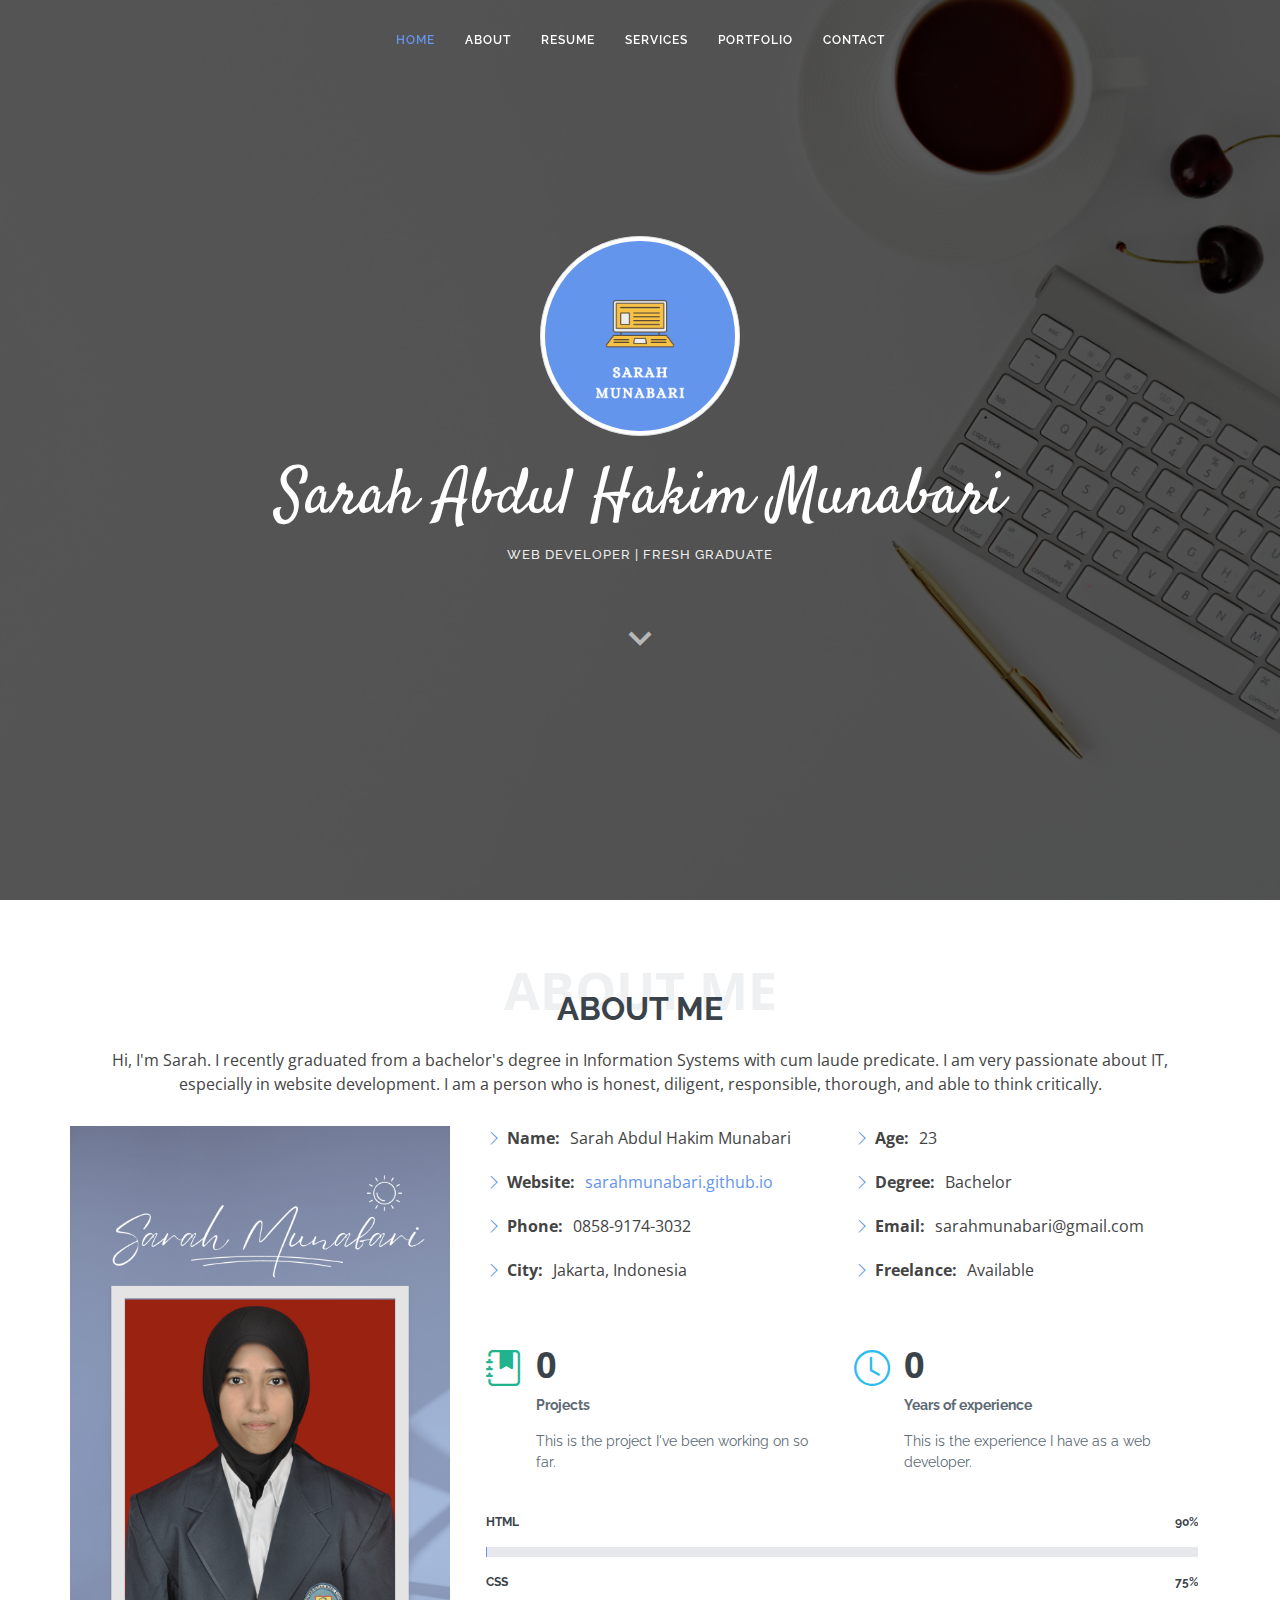
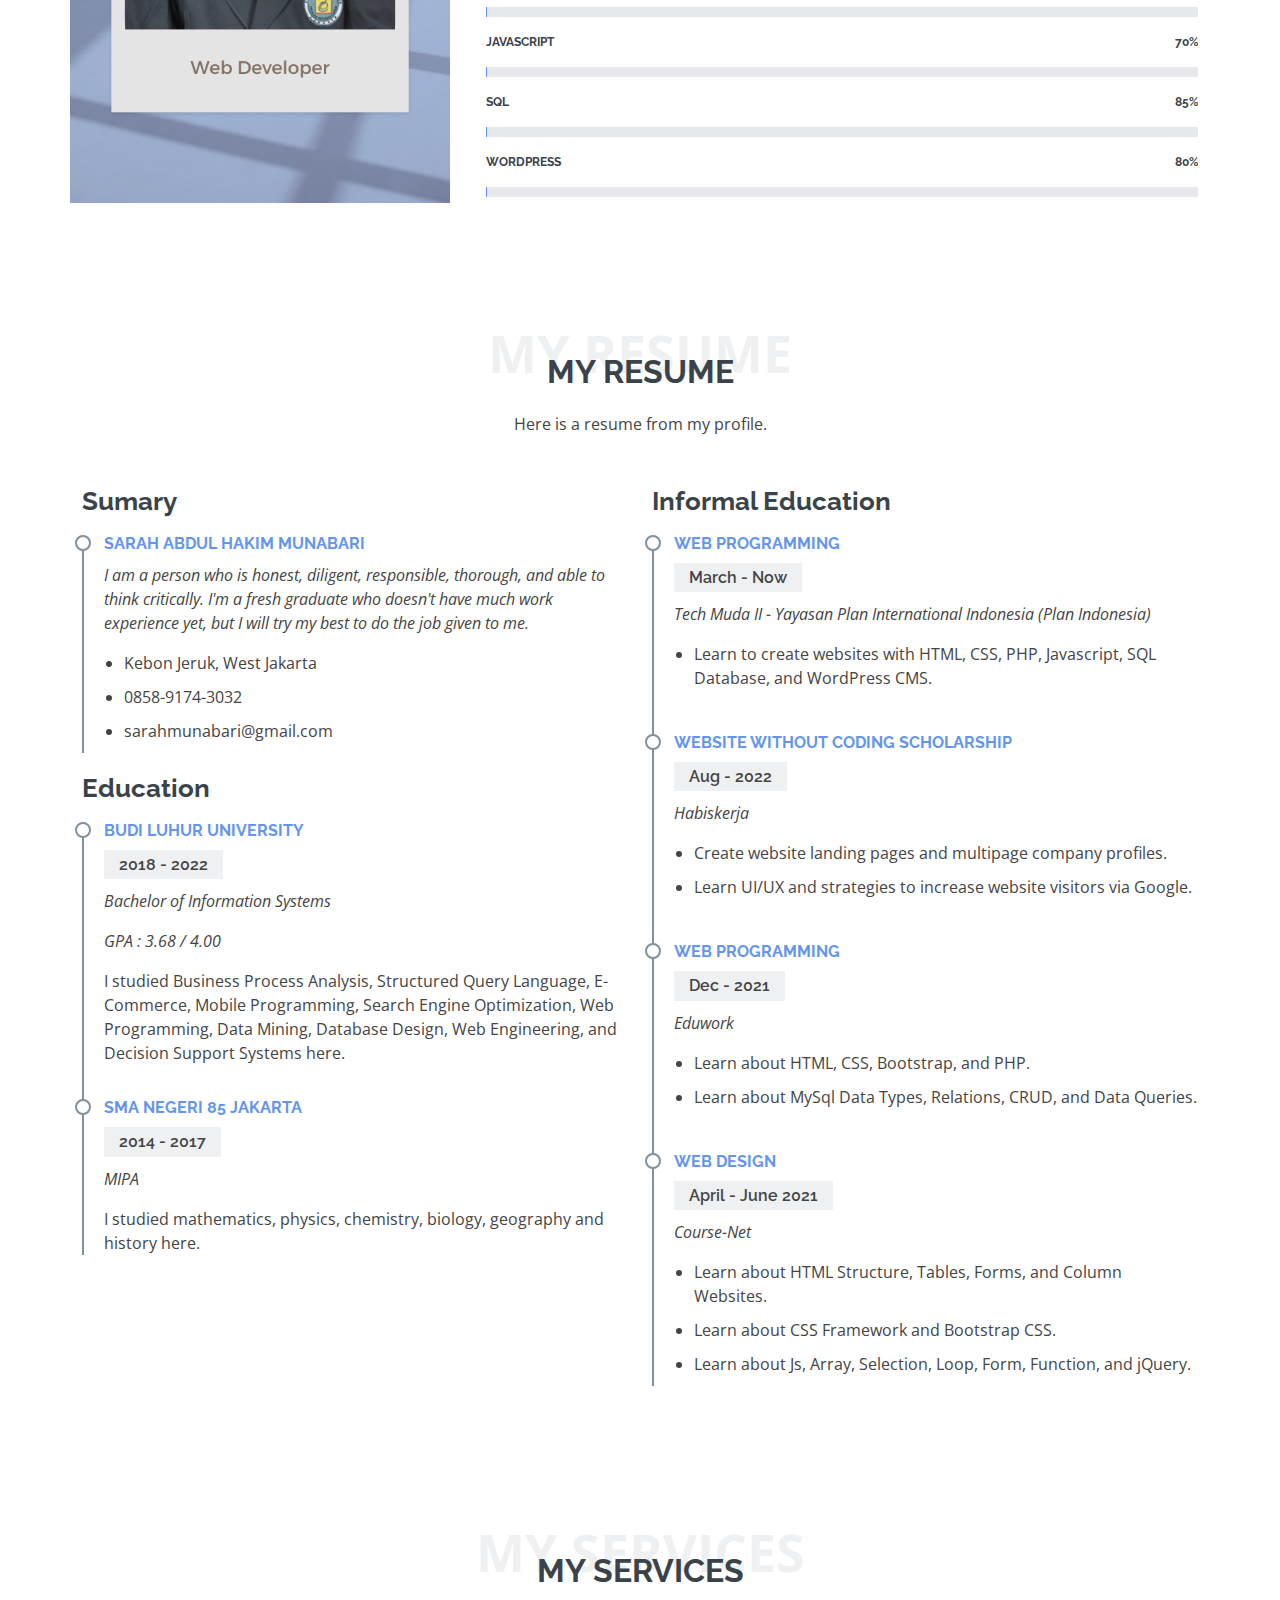
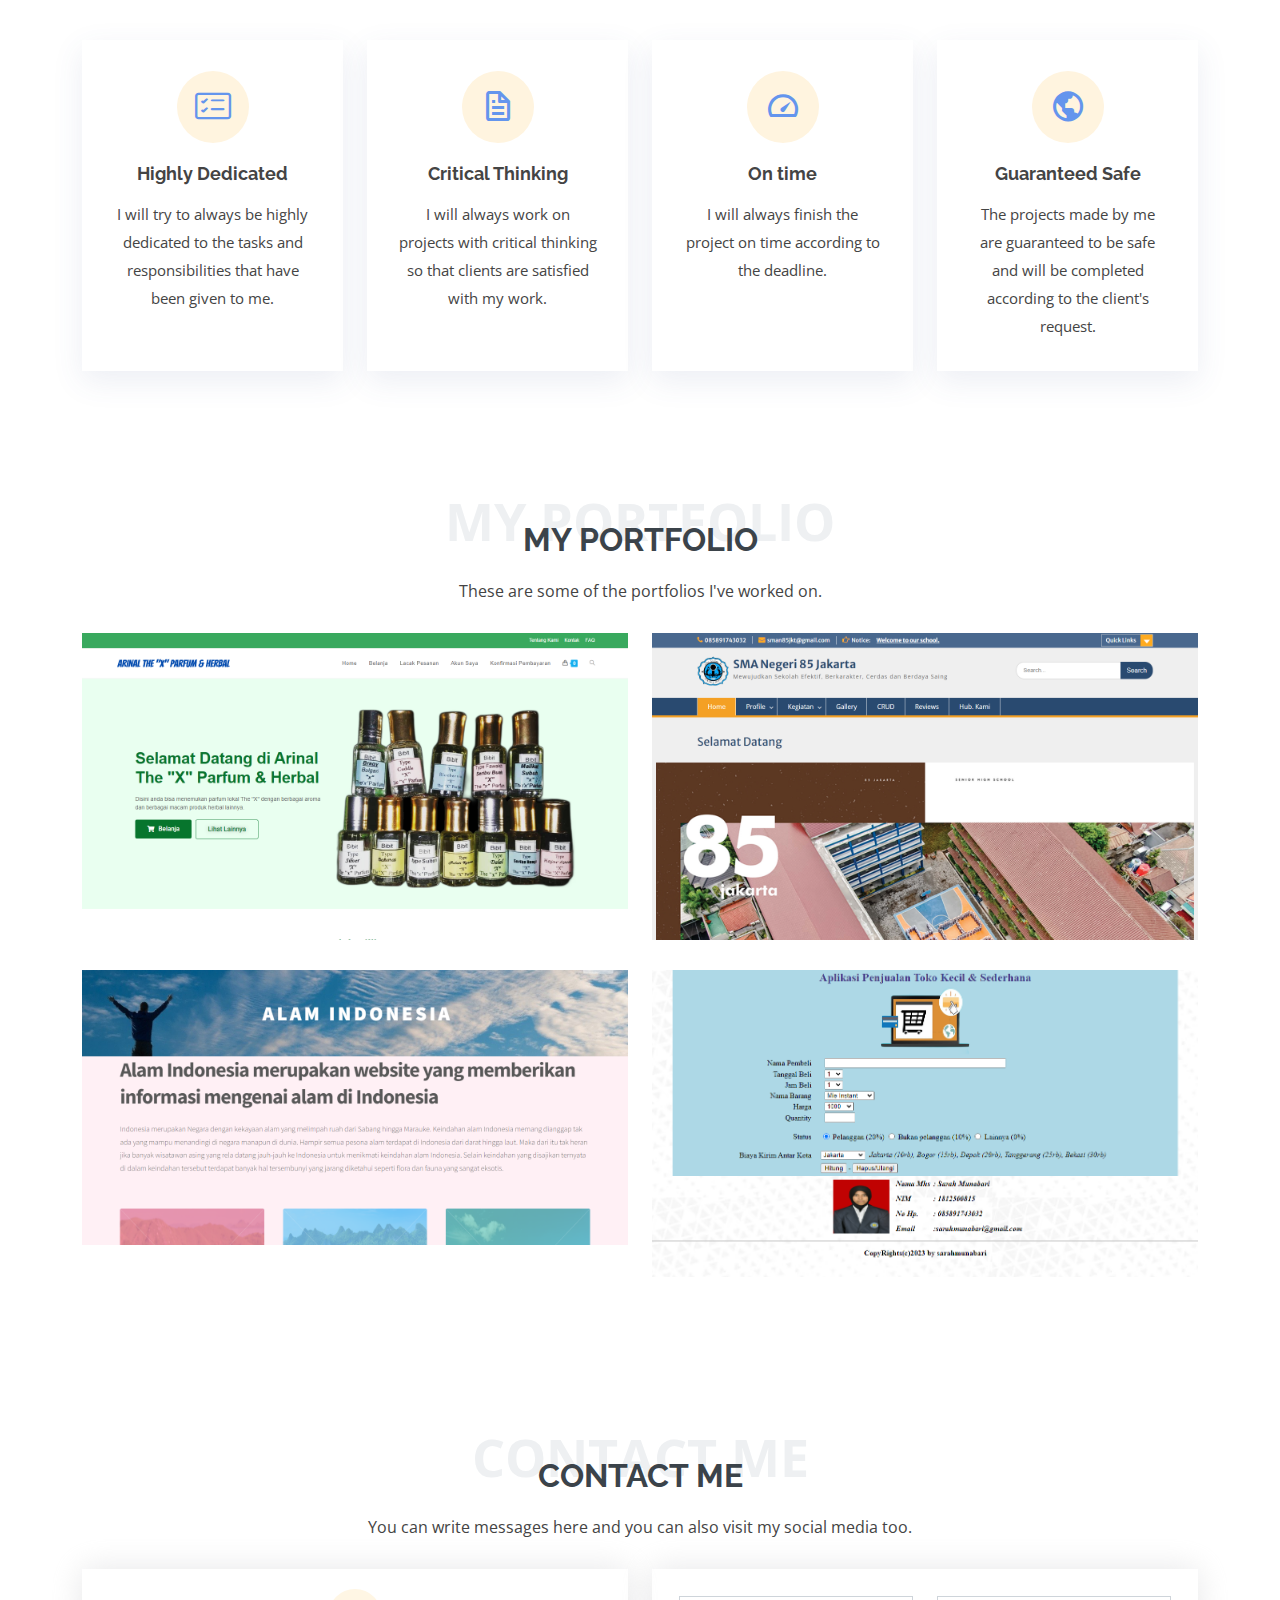
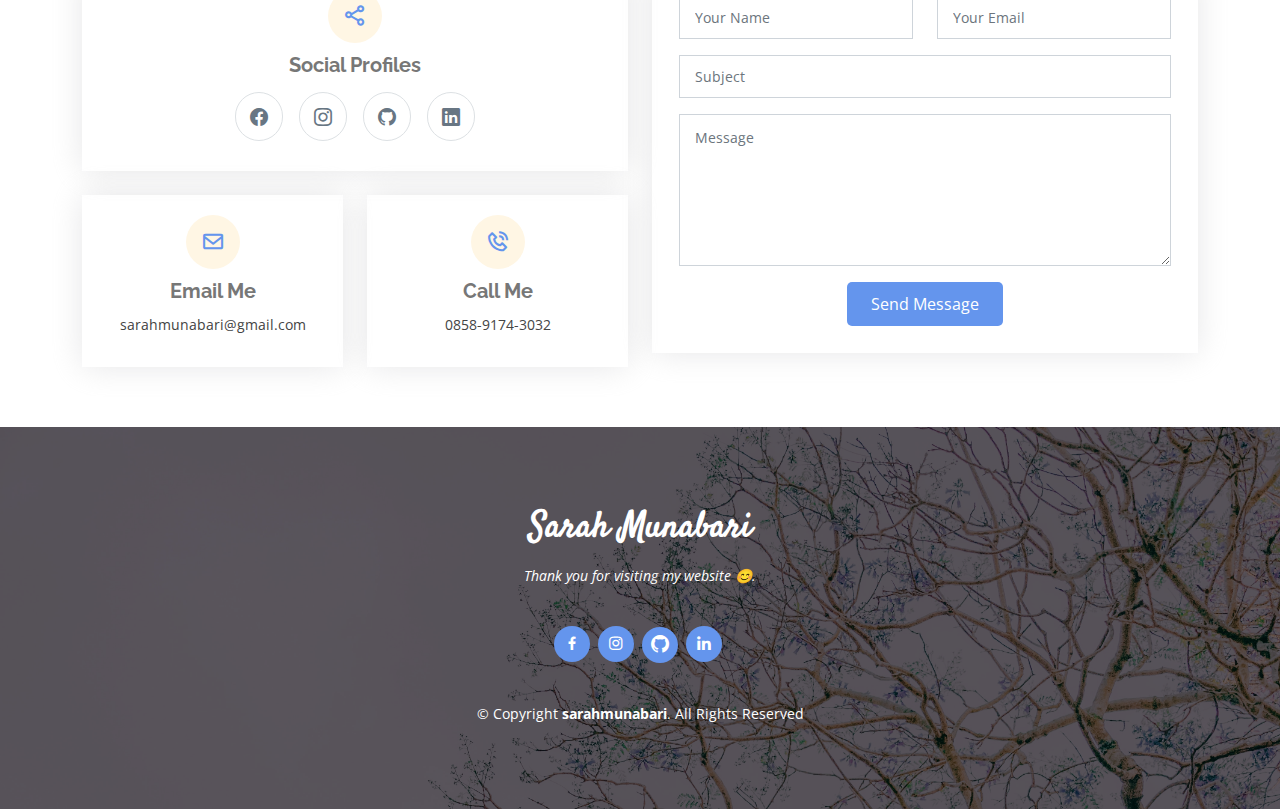
==== index.html @ 8905c10e "first commit" ====
<!DOCTYPE html>
<html lang="en">

<head>
  <meta charset="utf-8">
  <meta content="width=device-width, initial-scale=1.0" name="viewport">

  <title>My Portfolio | Sarah Munabari</title>
  <meta content="" name="description">
  <meta content="" name="keywords">

  <!-- Favicons -->
  <link href="assets/img/logo.png" rel="icon">
  <link href="assets/img/logo.png" rel="sarahmunabari-icon">

  <!-- Google Fonts -->
  <link href="https://fonts.googleapis.com/css?family=Open+Sans:300,300i,400,400i,600,600i,700,700i|Raleway:300,300i,400,400i,500,500i,600,600i,700,700i|Satisfy" rel="stylesheet">

  <!-- Vendor CSS Files -->
  <link href="assets/vendor/bootstrap/css/bootstrap.min.css" rel="stylesheet">
  <link href="assets/vendor/bootstrap-icons/bootstrap-icons.css" rel="stylesheet">
  <link href="assets/vendor/boxicons/css/boxicons.min.css" rel="stylesheet">
  <link href="assets/vendor/glightbox/css/glightbox.min.css" rel="stylesheet">
  <link href="assets/vendor/swiper/swiper-bundle.min.css" rel="stylesheet">

  <!-- Template Main CSS File -->
  <link href="assets/css/style.css" rel="stylesheet">

</head>

<body>

  <!-- ======= Header ======= -->
  <header id="header" class="fixed-top d-flex justify-content-center align-items-center header-transparent">

    <nav id="navbar" class="navbar">
      <ul>
        <li><a class="nav-link scrollto active" href="#hero">Home</a></li>
        <li><a class="nav-link scrollto" href="#about">About</a></li>
        <li><a class="nav-link scrollto" href="#resume">Resume</a></li>
        <li><a class="nav-link scrollto" href="#services">Services</a></li>
        <li><a class="nav-link scrollto " href="#portfolio">Portfolio</a></li>
        <li><a class="nav-link scrollto" href="#contact">Contact</a></li>
      </ul>
      <i class="bi bi-list mobile-nav-toggle"></i>
    </nav><!-- .navbar -->

  </header><!-- End Header -->

  <!-- ======= Hero Section ======= -->
  <section id="hero">
    <div class="hero-container">
      <img src="assets/img/logo.png" alt="Logo Sarah Munabari" width="200" class="rounded-circle img-thumbnail">
      <br>
      <h1>Sarah Abdul Hakim Munabari</h1>
      <h2>Web Developer | Fresh Graduate</h2>
      <a href="#about" class="btn-scroll scrollto" title="Scroll Down"><i class="bx bx-chevron-down"></i></a>
    </div>
  </section><!-- End Hero -->

  <main id="main">

    <!-- ======= About Me Section ======= -->
    <section id="about" class="about">
      <div class="container">

        <div class="section-title">
          <span>About Me</span>
          <h2>About Me</h2>
          <p>Hi, I'm Sarah. I recently graduated from a bachelor's degree in Information Systems with
            cum laude predicate. I am very passionate about IT, especially in website development. I am a person
            who is honest, diligent, responsible, thorough, and able to think critically.</p>
        </div>

        <div class="row">
          <div class="image col-lg-4 d-flex align-items-stretch justify-content-center justify-content-lg-start"></div>
          <div class="col-lg-8 d-flex flex-column align-items-stretch">
            <div class="content ps-lg-4 d-flex flex-column justify-content-center">
              <div class="row">
                <div class="col-lg-6">
                  <ul>
                    <li><i class="bi bi-chevron-right"></i> <strong>Name:</strong> <span>Sarah Abdul Hakim Munabari</span></li>
                    <li><i class="bi bi-chevron-right"></i> <strong>Website:</strong> <span><a href="https://www.sarahmunabari.github.io" class="website">sarahmunabari.github.io</a></span></li>
                    <li><i class="bi bi-chevron-right"></i> <strong>Phone:</strong> <span>0858-9174-3032</span></li>
                    <li><i class="bi bi-chevron-right"></i> <strong>City:</strong> <span>Jakarta, Indonesia</span></li>
                  </ul>
                </div>
                <div class="col-lg-6">
                  <ul>
                    <li><i class="bi bi-chevron-right"></i> <strong>Age:</strong> <span>23</span></li>
                    <li><i class="bi bi-chevron-right"></i> <strong>Degree:</strong> <span>Bachelor</span></li>
                    <li><i class="bi bi-chevron-right"></i> <strong>Email:</strong> <span>sarahmunabari@gmail.com</span></li>
                    <li><i class="bi bi-chevron-right"></i> <strong>Freelance:</strong> <span>Available</span></li>
                  </ul>
                </div>
              </div>
              <div class="row mt-n4">
                <div class="col-md-6 mt-5 d-md-flex align-items-md-stretch">
                  <div class="count-box">
                    <i class="bi bi-journal-bookmark-fill" style="color: #20b38e;"></i>
                    <span data-purecounter-start="0" data-purecounter-end="5" data-purecounter-duration="1" class="purecounter"></span>
                    <p><strong>Projects</strong></p>
                    <p>This is the project I've been working on so far.</p>
                  </div>
                </div>

                <div class="col-md-6 mt-5 d-md-flex align-items-md-stretch">
                  <div class="count-box">
                    <i class="bi bi-clock" style="color: #2cbdee;"></i>
                    <span data-purecounter-start="0" data-purecounter-end="2" data-purecounter-duration="1" class="purecounter"></span>
                    <p><strong>Years of experience</strong></p>
                    <p>This is the experience I have as a web developer.</p>
                  </div>
                </div>
              </div>
            </div><!-- End .content-->

            <div class="skills-content ps-lg-4">
              <div class="progress">
                <span class="skill">HTML <i class="val">90%</i></span>
                <div class="progress-bar-wrap">
                  <div class="progress-bar" role="progressbar" aria-valuenow="90" aria-valuemin="0" aria-valuemax="100"></div>
                </div>
              </div>

              <div class="progress">
                <span class="skill">CSS <i class="val">75%</i></span>
                <div class="progress-bar-wrap">
                  <div class="progress-bar" role="progressbar" aria-valuenow="75" aria-valuemin="0" aria-valuemax="100"></div>
                </div>
              </div>

              <div class="progress">
                <span class="skill">JavaScript <i class="val">70%</i></span>
                <div class="progress-bar-wrap">
                  <div class="progress-bar" role="progressbar" aria-valuenow="70" aria-valuemin="0" aria-valuemax="100"></div>
                </div>
              </div>

              <div class="progress">
                <span class="skill">SQL <i class="val">85%</i></span>
                <div class="progress-bar-wrap">
                  <div class="progress-bar" role="progressbar" aria-valuenow="85" aria-valuemin="0" aria-valuemax="100"></div>
                </div>
              </div>

              <div class="progress">
                <span class="skill">WordPress <i class="val">80%</i></span>
                <div class="progress-bar-wrap">
                  <div class="progress-bar" role="progressbar" aria-valuenow="80" aria-valuemin="0" aria-valuemax="100"></div>
                </div>
              </div>
            </div>

          </div>
        </div>

      </div>
    </section><!-- End About Me Section -->

    <!-- ======= My Resume Section ======= -->
    <section id="resume" class="resume">
      <div class="container">

        <div class="section-title">
          <span>My Resume</span>
          <h2>My Resume</h2>
          <p>Here is a resume from my profile.</p>
        </div>

        <div class="row">
          <div class="col-lg-6">
            <h3 class="resume-title">Sumary</h3>
            <div class="resume-item pb-0">
              <h4>Sarah Abdul Hakim Munabari</h4>
              <p><em>I am a person who is honest, diligent, responsible, thorough, and able to think critically. I'm a fresh graduate who doesn't have much work experience yet, but I will try my best to do the job given to me.</em></p>
              <p>
              <ul>
                <li>Kebon Jeruk, West Jakarta</li>
                <li>0858-9174-3032</li>
                <li>sarahmunabari@gmail.com</li>
              </ul>
              </p>
            </div>

            <h3 class="resume-title">Education</h3>
            <div class="resume-item">
              <h4>Budi Luhur University</h4>
              <h5>2018 - 2022</h5>
              <p><em>Bachelor of Information Systems</em></p>
              <p><em>GPA : 3.68 / 4.00</em></p>
              <p>I studied Business Process Analysis, Structured Query Language, E-Commerce, Mobile Programming, Search Engine Optimization, Web Programming, Data Mining, Database Design, Web Engineering, and Decision Support Systems here.</p>
            </div>
            <div class="resume-item">
              <h4>SMA Negeri 85 Jakarta</h4>
              <h5>2014 - 2017</h5>
              <p><em>MIPA</em></p>
              <p>I studied mathematics, physics, chemistry, biology, geography and history here.</p>
            </div>
          </div>
          <div class="col-lg-6">
            <h3 class="resume-title">Informal Education</h3>
            <div class="resume-item">
              <h4>Web Programming</h4>
              <h5>March - Now</h5>
              <p><em>Tech Muda II - Yayasan Plan International Indonesia (Plan Indonesia)</em></p>
              <p>
              <ul>
                <li>Learn to create websites with HTML, CSS, PHP, Javascript, SQL Database, and WordPress CMS.</li>
              </ul>
              </p>
            </div>
            <div class="resume-item">
              <h4>Website Without Coding Scholarship</h4>
              <h5>Aug - 2022</h5>
              <p><em>Habiskerja</em></p>
              <p>
              <ul>
                <li>Create website landing pages and multipage company profiles.</li>
                <li>Learn UI/UX and strategies to increase website visitors via Google.</li>
              </ul>
              </p>
            </div>
            <div class="resume-item">
              <h4>Web Programming</h4>
              <h5>Dec - 2021</h5>
              <p><em>Eduwork</em></p>
              <p>
              <ul>
                <li>Learn about HTML, CSS, Bootstrap, and PHP.</li>
                <li>Learn about MySql Data Types, Relations, CRUD, and Data Queries.</li>
              </ul>
              </p>
            </div>
            <div class="resume-item">
              <h4>Web Design</h4>
              <h5>April - June 2021</h5>
              <p><em>Course-Net</em></p>
              <p>
              <ul>
                <li>Learn about HTML Structure, Tables, Forms, and Column Websites.</li>
                <li>Learn about CSS Framework and Bootstrap CSS.</li>
                <li>Learn about Js, Array, Selection, Loop, Form, Function, and jQuery.</li>
              </ul>
              </p>
            </div>
          </div>
        </div>

      </div>
    </section><!-- End My Resume Section -->

    <!-- ======= My Services Section ======= -->
    <section id="services" class="services">
      <div class="container">

        <div class="section-title">
          <span>My Services</span>
          <h2>My Services</h2>
        </div>

        <div class="row">
          <div class="col-md-6 col-lg-3 d-flex align-items-stretch mb-5 mb-lg-0">
            <div class="icon-box">
              <div class="icon"><i class="bi bi-card-checklist"></i></div>
              <h4 class="title">Highly Dedicated</h4>
              <p class="description">I will try to always be highly dedicated to the tasks and responsibilities that have been given to me.</p>
            </div>
          </div>

          <div class="col-md-6 col-lg-3 d-flex align-items-stretch mb-5 mb-lg-0">
            <div class="icon-box">
              <div class="icon"><i class="bx bx-file"></i></div>
              <h4 class="title">Critical Thinking</h4>
              <p class="description">I will always work on projects with critical thinking so that clients are satisfied with my work.</p>
            </div>
          </div>

          <div class="col-md-6 col-lg-3 d-flex align-items-stretch mb-5 mb-lg-0">
            <div class="icon-box">
              <div class="icon"><i class="bx bx-tachometer"></i></div>
              <h4 class="title">On time</h4>
              <p class="description">I will always finish the project on time according to the deadline.</p>
            </div>
          </div>

          <div class="col-md-6 col-lg-3 d-flex align-items-stretch mb-5 mb-lg-0">
            <div class="icon-box">
              <div class="icon"><i class="bx bx-world"></i></div>
              <h4 class="title">Guaranteed Safe</h4>
              <p class="description">The projects made by me are guaranteed to be safe and will be completed according to the client's request.</p>
            </div>
          </div>

        </div>

      </div>
    </section><!-- End My Services Section -->


    <!-- ======= My Portfolio Section ======= -->
    <section id="portfolio" class="portfolio">
      <div class="container">

        <div class="section-title">
          <span>My Portfolio</span>
          <h2>My Portfolio</h2>
          <p>These are some of the portfolios I've worked on.</p>
        </div>

        <div class="row portfolio-container">

          <div class="col-lg-6 col-md-6 portfolio-item filter-web">
            <div class="portfolio-img"><img src="assets/img/portfolio/arinal.png" class="img-fluid" alt=""></div>
            <div class="portfolio-info">
              <h4>Arinal The "X" Parfum & Herbal</h4>
              <p>Web E-Commerce</p>
              <a href="assets/img/portfolio/arinal.png" data-gallery="portfolioGallery" class="portfolio-lightbox preview-link" title="Website E-Commerce"><i class="bx bx-plus"></i></a>
              <a href="portfolio-details-1-arinal.html" class="details-link" title="More Details"><i class="bx bx-link"></i></a>
            </div>
          </div>

          <div class="col-lg-6 col-md-6 portfolio-item filter-web">
            <div class="portfolio-img"><img src="assets/img/portfolio/sman85.png" class="img-fluid" alt=""></div>
            <div class="portfolio-info">
              <h4>SMA Negeri 85 Jakarta</h4>
              <p>Web Education</p>
              <a href="assets/img/portfolio/sman85.png" data-gallery="portfolioGallery" class="portfolio-lightbox preview-link" title="Website Education"><i class="bx bx-plus"></i></a>
              <a href="portfolio-details-2-sman85.html" class="details-link" title="More Details"><i class="bx bx-link"></i></a>
            </div>
          </div>

          <div class="col-lg-6 col-md-6 portfolio-item filter-web">
            <div class="portfolio-img"><img src="assets/img/portfolio/alamindonesia.png" class="img-fluid" alt=""></div>
            <div class="portfolio-info">
              <h4>Alam Indonesia</h4>
              <p>Web HTML&CSS</p>
              <a href="assets/img/portfolio/alamindonesia.png" data-gallery="portfolioGallery" class="portfolio-lightbox preview-link" title="Website HTML&CSS"><i class="bx bx-plus"></i></a>
              <a href="portfolio-details-3-alamindo.html" class="details-link" title="More Details"><i class="bx bx-link"></i></a>
            </div>
          </div>

          <div class="col-lg-6 col-md-6 portfolio-item filter-web">
            <div class="portfolio-img"><img src="assets/img/portfolio/aplikasipenjualan.png" class="img-fluid" alt=""></div>
            <div class="portfolio-info">
              <h4>Aplikasi Penjualan Toko Kecil & Sederhana</h4>
              <p>Web PHP</p>
              <a href="assets/img/portfolio/aplikasipenjualan.png" data-gallery="portfolioGallery" class="portfolio-lightbox preview-link" title="Website PHP"><i class="bx bx-plus"></i></a>
              <a href="portfolio-details-4-penjualan.html" class="details-link" title="More Details"><i class="bx bx-link"></i></a>
            </div>
          </div>

        </div>

      </div>
    </section><!-- End My Portfolio Section -->

    <!-- ======= Contact Me Section ======= -->
    <section id="contact" class="contact">
      <div class="container">

        <div class="section-title">
          <span>Contact Me</span>
          <h2>Contact Me</h2>
          <p>You can write messages here and you can also visit my social media too.</p>
        </div>

        <div class="row">

          <div class="col-lg-6">

            <div class="row">
              <div class="col-md-12">
                <div class="info-box">
                  <i class="bx bx-share-alt"></i>
                  <h3>Social Profiles</h3>
                  <div class="social-links">
                    <a href="https://www.facebook.com/sarah.munabari/" class="facebook"><i class="bi bi-facebook"></i></a>
                    <a href="https://www.instagram.com/sarahmunabari/" class="instagram"><i class="bi bi-instagram"></i></a>
                    <a href="https://github.com/sarahmunabari/" class="github"><i class="bi bi-github"></i></a>
                    <a href="https://www.linkedin.com/in/sarahmunabari/" class="linkedin"><i class="bi bi-linkedin"></i></a>
                  </div>
                </div>
              </div>
              <div class="col-md-6">
                <div class="info-box mt-4">
                  <i class="bx bx-envelope"></i>
                  <h3>Email Me</h3>
                  <p>sarahmunabari@gmail.com</p>
                </div>
              </div>
              <div class="col-md-6">
                <div class="info-box mt-4">
                  <i class="bx bx-phone-call"></i>
                  <h3>Call Me</h3>
                  <p>0858-9174-3032</p>
                </div>
              </div>
            </div>

          </div>

          <div class="col-lg-6">
            <form action="forms/contact.php" method="post" role="form" class="php-email-form">
              <div class="row">
                <div class="col-md-6 form-group">
                  <input type="text" name="name" class="form-control" id="name" placeholder="Your Name" required>
                </div>
                <div class="col-md-6 form-group mt-3 mt-md-0">
                  <input type="email" class="form-control" name="email" id="email" placeholder="Your Email" required>
                </div>
              </div>
              <div class="form-group mt-3">
                <input type="text" class="form-control" name="subject" id="subject" placeholder="Subject" required>
              </div>
              <div class="form-group mt-3">
                <textarea class="form-control" name="message" rows="6" placeholder="Message" required></textarea>
              </div>
              <div class="my-3">
                <div class="loading">Loading</div>
                <div class="error-message"></div>
                <div class="sent-message">Your message has been sent. Thank you!</div>
              </div>
              <div class="text-center"><button type="submit">Send Message</button></div>
            </form>
          </div>

        </div>

      </div>
    </section><!-- End Contact Me Section -->

  </main><!-- End #main -->

  <!-- ======= Footer ======= -->
  <footer id="footer">
    <div class="container">
      <h3>Sarah Munabari</h3>
      <p>Thank you for visiting my website 😊.</p>
      <div class="social-links">
        <a href="https://www.facebook.com/sarah.munabari/" class="facebook"><i class="bx bxl-facebook"></i></a>
        <a href="https://www.instagram.com/sarahmunabari/" class="instagram"><i class="bx bxl-instagram"></i></a>
        <a href="https://github.com/sarahmunabari/" class="twitter"><i class="bi bi-github"></i></a>
        <a href="https://www.linkedin.com/in/sarahmunabari/" class="linkedin"><i class="bx bxl-linkedin"></i></a>
      </div>
      <div class="copyright">
        &copy; Copyright <strong><span>sarahmunabari</span></strong>. All Rights Reserved
      </div>
      <div class="credits">
        <!-- All the links in the footer should remain intact. -->
        <!-- You can delete the links only if you purchased the pro version. -->
        <!-- Licensing information: https://bootstrapmade.com/license/ -->
        <!-- Purchase the pro version with working PHP/AJAX contact form: https://bootstrapmade.com/laura-free-creative-bootstrap-theme/ -->
      </div>
    </div>
  </footer><!-- End Footer -->

  <a href="#" class="back-to-top d-flex align-items-center justify-content-center"><i class="bi bi-arrow-up-short"></i></a>

  <!-- Vendor JS Files -->
  <script src="assets/vendor/purecounter/purecounter_vanilla.js"></script>
  <script src="assets/vendor/bootstrap/js/bootstrap.bundle.min.js"></script>
  <script src="assets/vendor/glightbox/js/glightbox.min.js"></script>
  <script src="assets/vendor/isotope-layout/isotope.pkgd.min.js"></script>
  <script src="assets/vendor/swiper/swiper-bundle.min.js"></script>
  <script src="assets/vendor/waypoints/noframework.waypoints.js"></script>
  <script src="assets/vendor/php-email-form/validate.js"></script>

  <!-- Template Main JS File -->
  <script src="assets/js/main.js"></script>

</body>

</html>
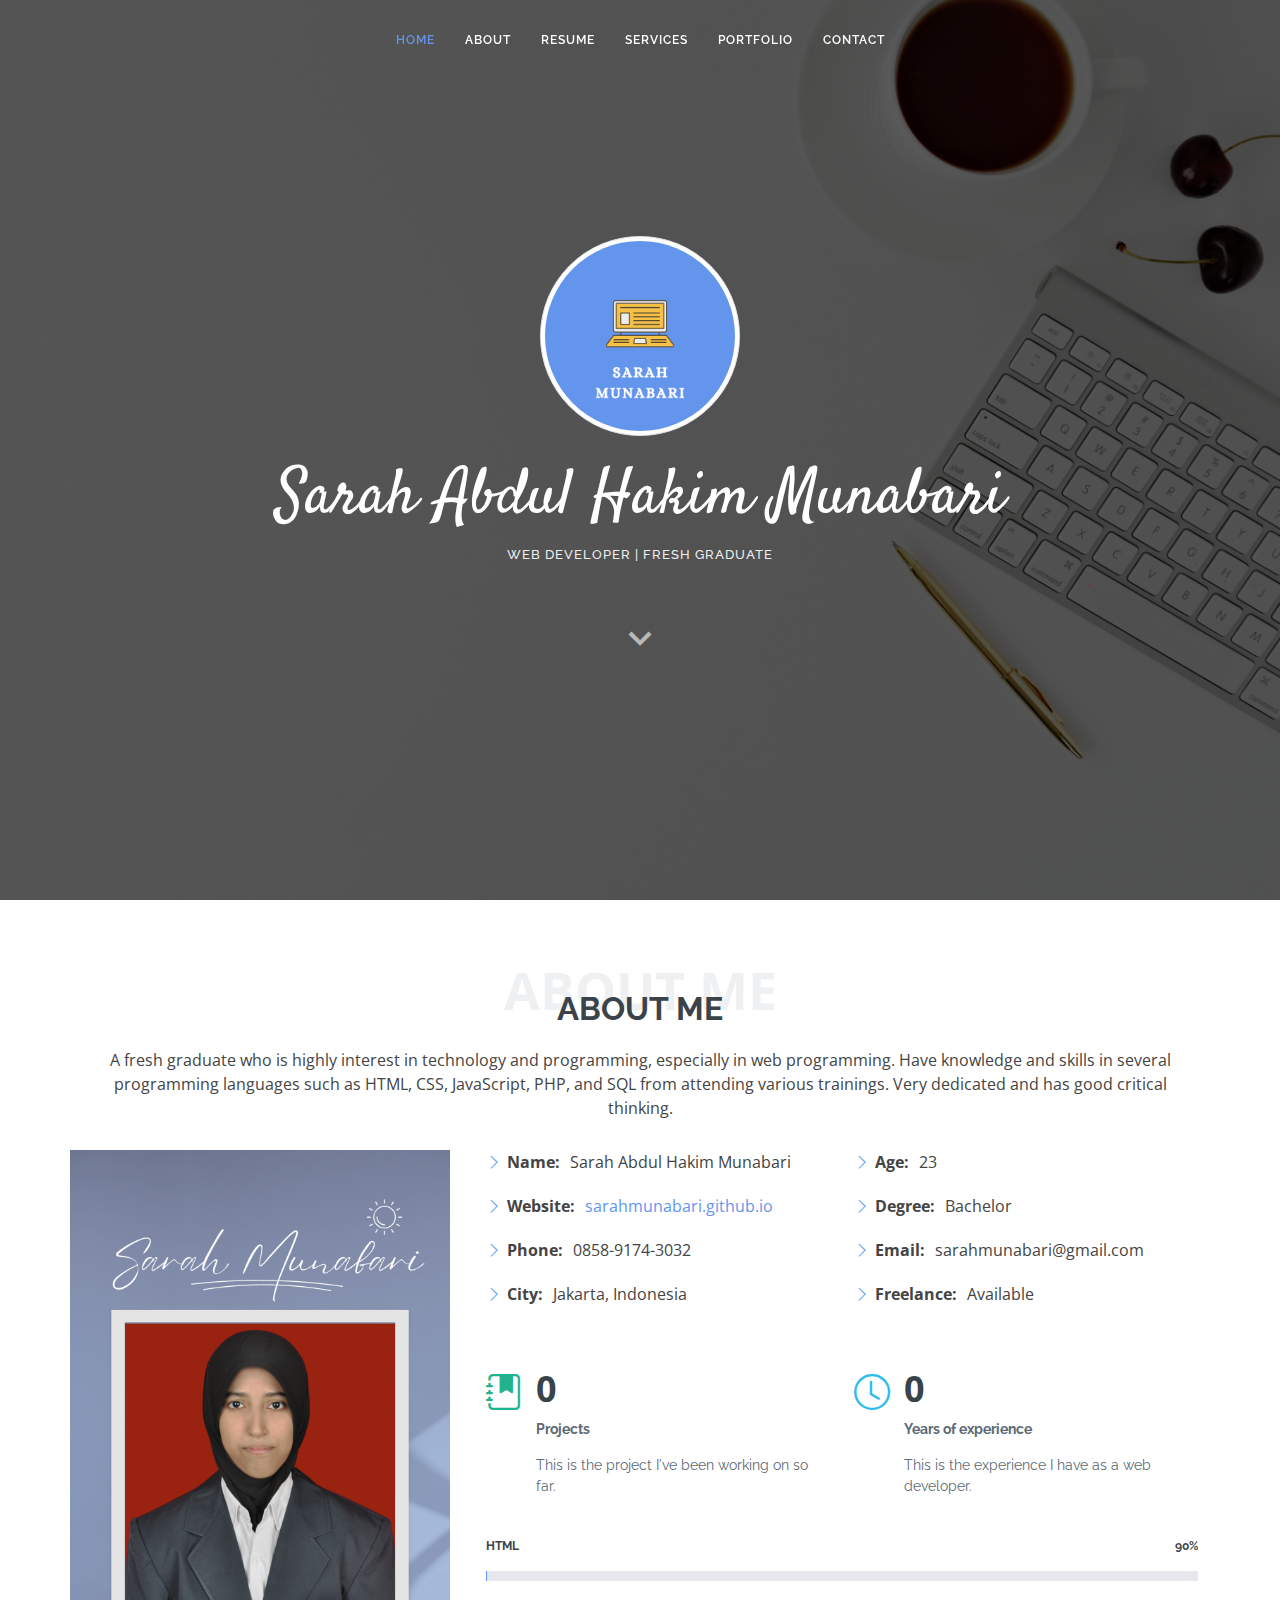
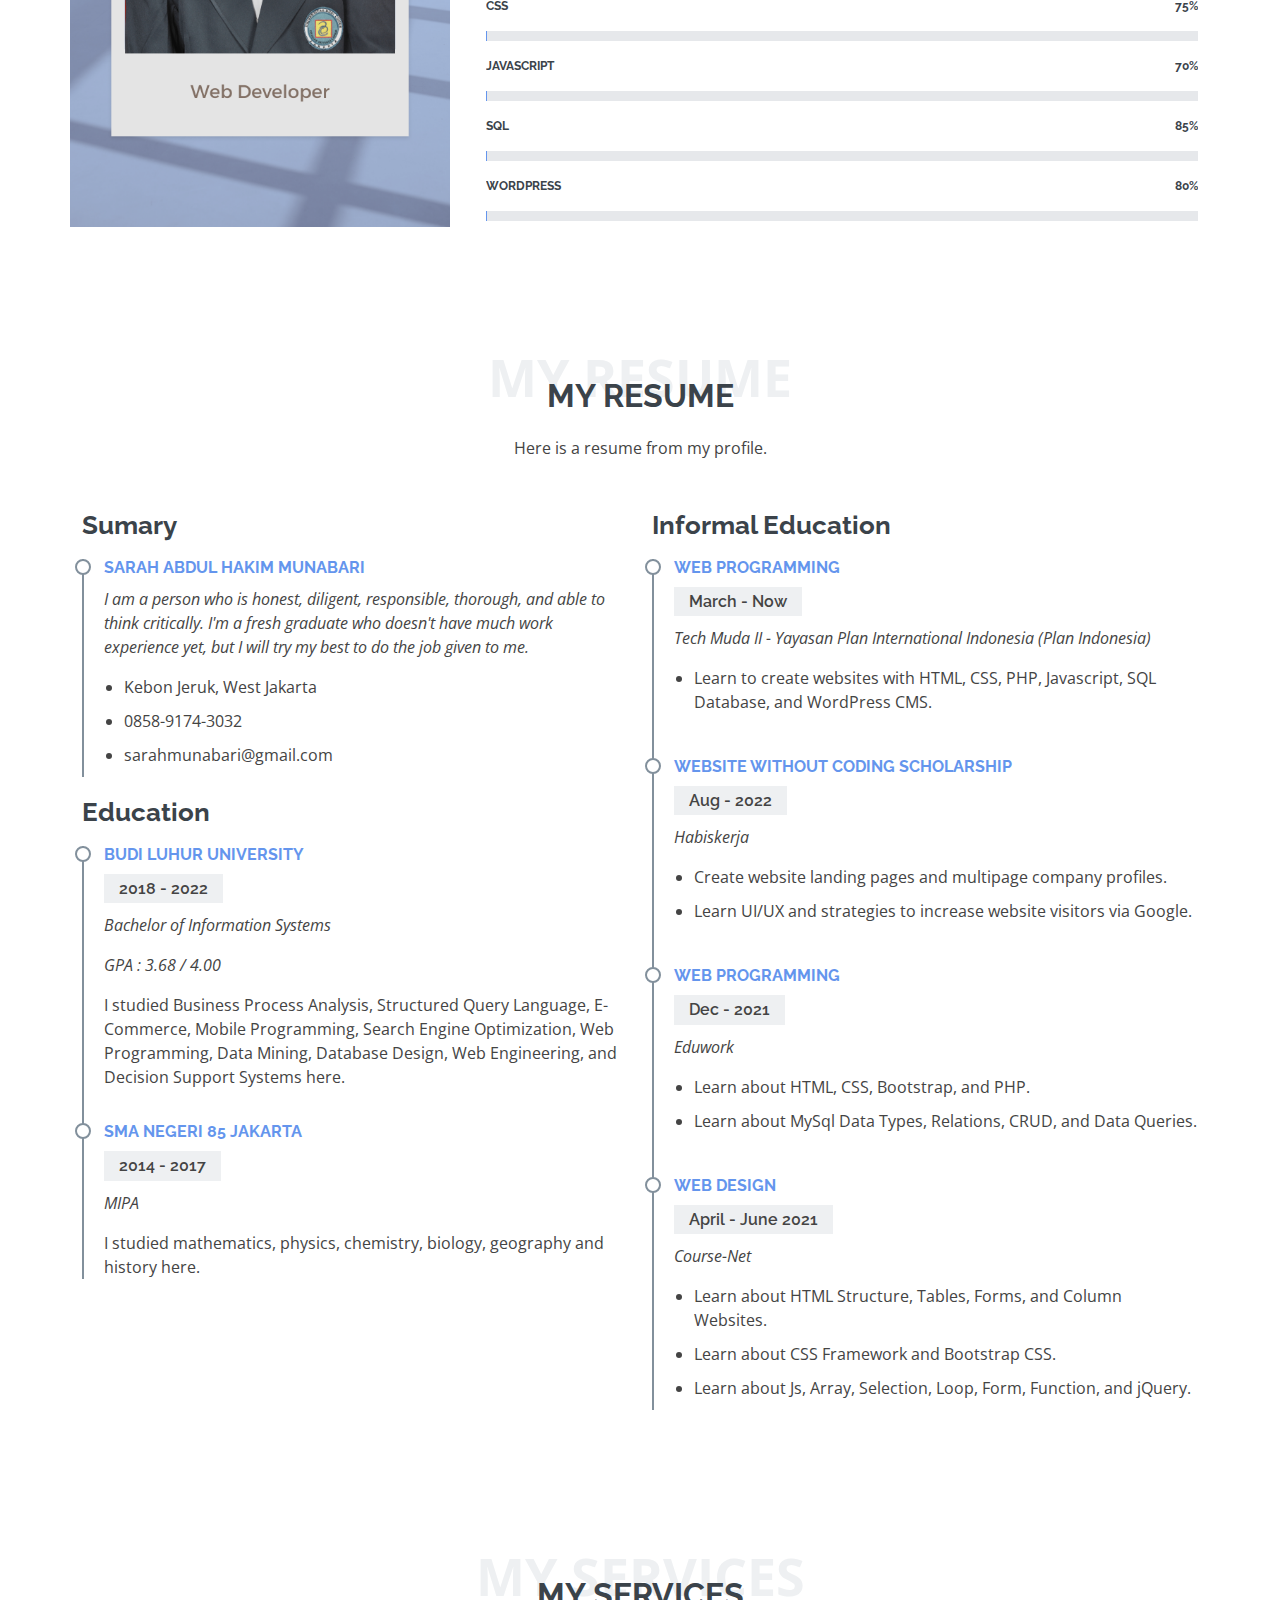
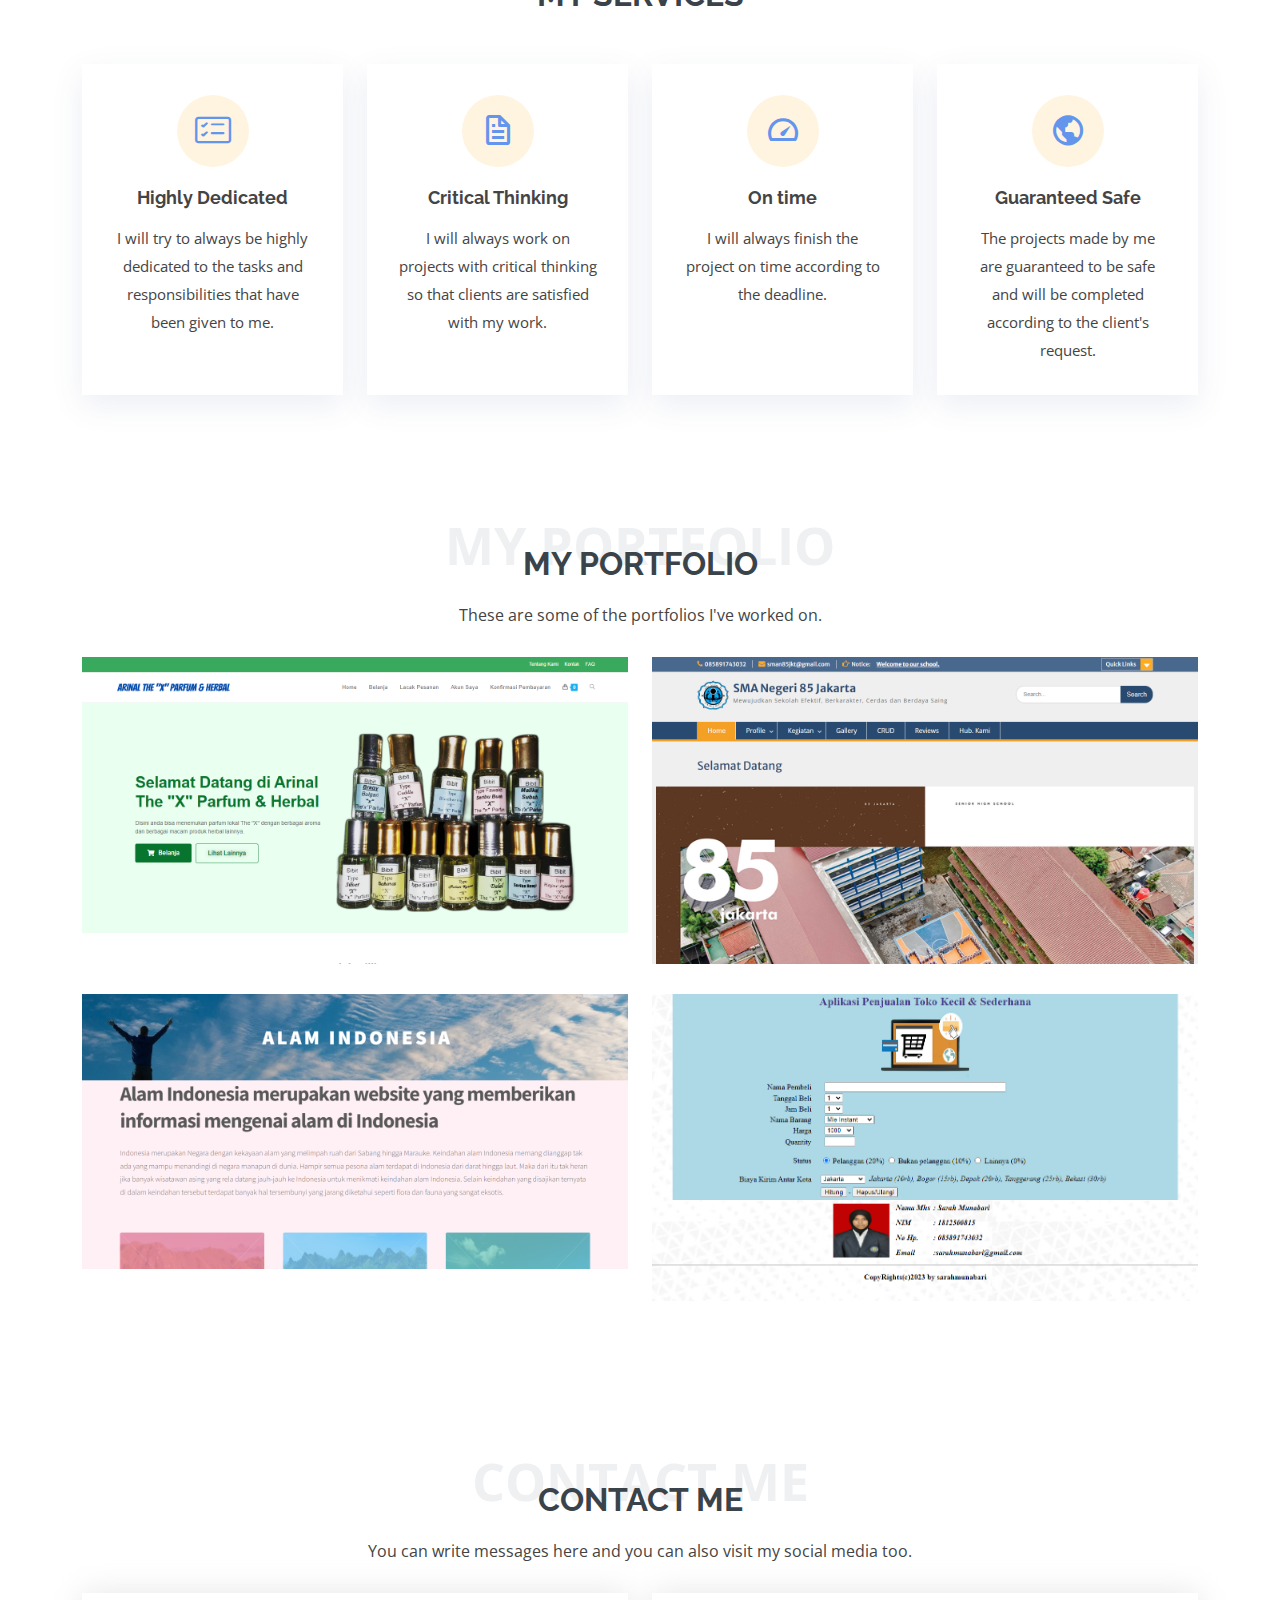
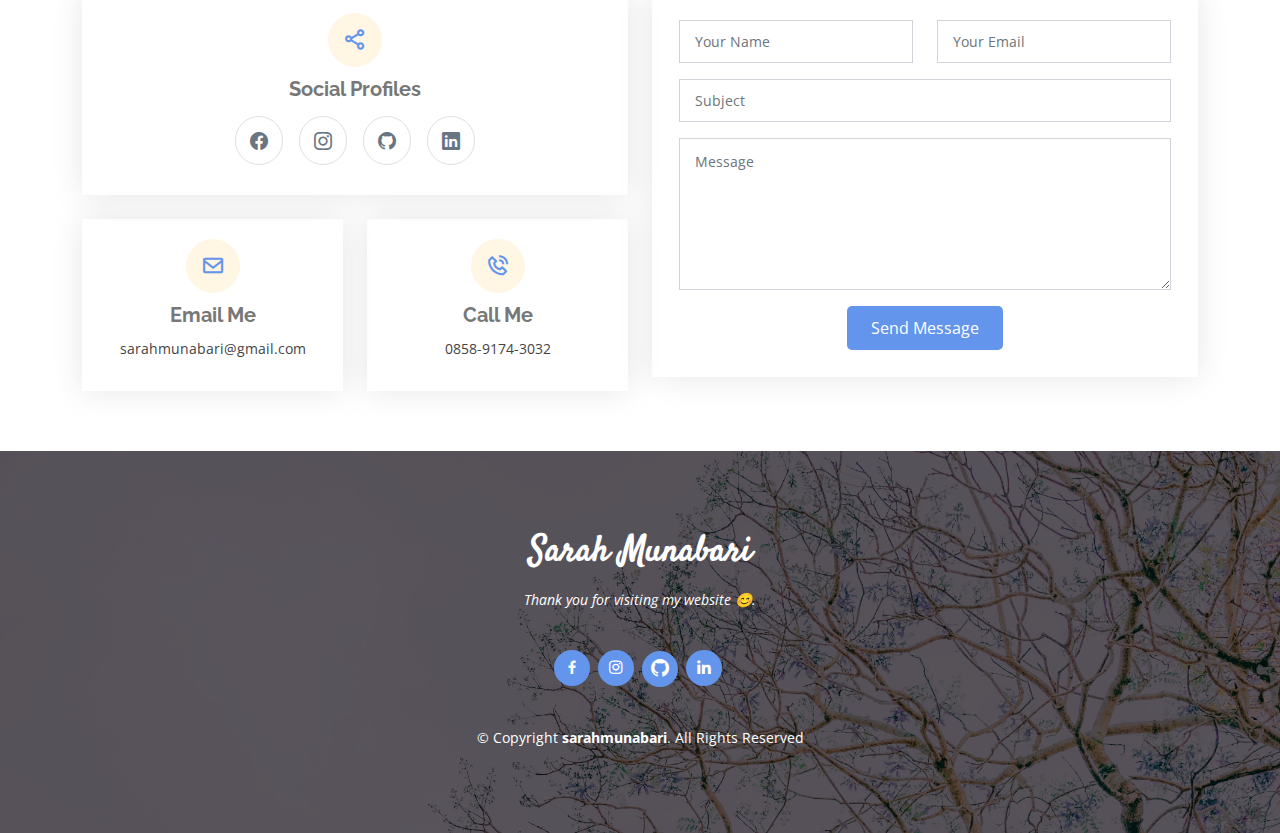
==== commit 5ddef576: "mengubah about me" ====
--- a/index.html
+++ b/index.html
@@ -67,9 +67,7 @@
         <div class="section-title">
           <span>About Me</span>
           <h2>About Me</h2>
-          <p>Hi, I'm Sarah. I recently graduated from a bachelor's degree in Information Systems with
-            cum laude predicate. I am very passionate about IT, especially in website development. I am a person
-            who is honest, diligent, responsible, thorough, and able to think critically.</p>
+          <p>A fresh graduate who is highly interest in technology and programming, especially in web programming. Have knowledge and skills in several programming languages such as HTML, CSS, JavaScript, PHP, and SQL from attending various trainings. Very dedicated and has good critical thinking.</p>
         </div>
 
         <div class="row">
@@ -80,7 +78,7 @@
                 <div class="col-lg-6">
                   <ul>
                     <li><i class="bi bi-chevron-right"></i> <strong>Name:</strong> <span>Sarah Abdul Hakim Munabari</span></li>
-                    <li><i class="bi bi-chevron-right"></i> <strong>Website:</strong> <span><a href="https://www.sarahmunabari.github.io" class="website">sarahmunabari.github.io</a></span></li>
+                    <li><i class="bi bi-chevron-right"></i> <strong>Website:</strong> <span><a href="https://sarahmunabari.github.io/" class="website">sarahmunabari.github.io</a></span></li>
                     <li><i class="bi bi-chevron-right"></i> <strong>Phone:</strong> <span>0858-9174-3032</span></li>
                     <li><i class="bi bi-chevron-right"></i> <strong>City:</strong> <span>Jakarta, Indonesia</span></li>
                   </ul>
